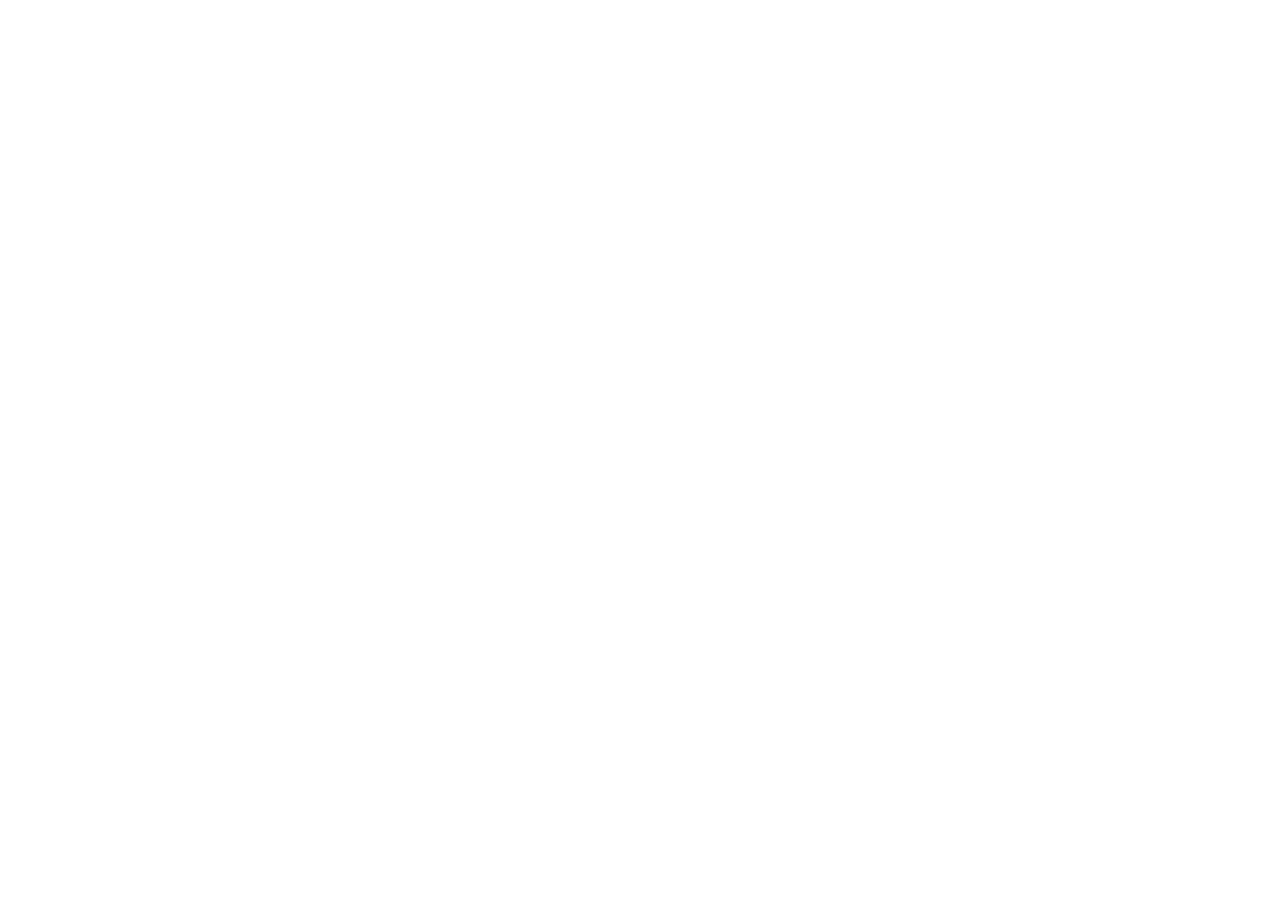
==== index.html @ 1efcdea5 "Criei o repositório" ====
<!DOCTYPE html>
<html lang="pt-BR">
<head>
    <meta charset="UTF-8">
    <meta http-equiv="X-UA-Compatible" content="IE=edge">
    <meta name="viewport" content="width=device-width, initial-scale=1.0">
    <title>Projeto Redes Sociais</title>
    <link rel="shortcut icon" href="favicon.ico" type="image/x-icon">
</head>
<body>
    
</body>
</html>
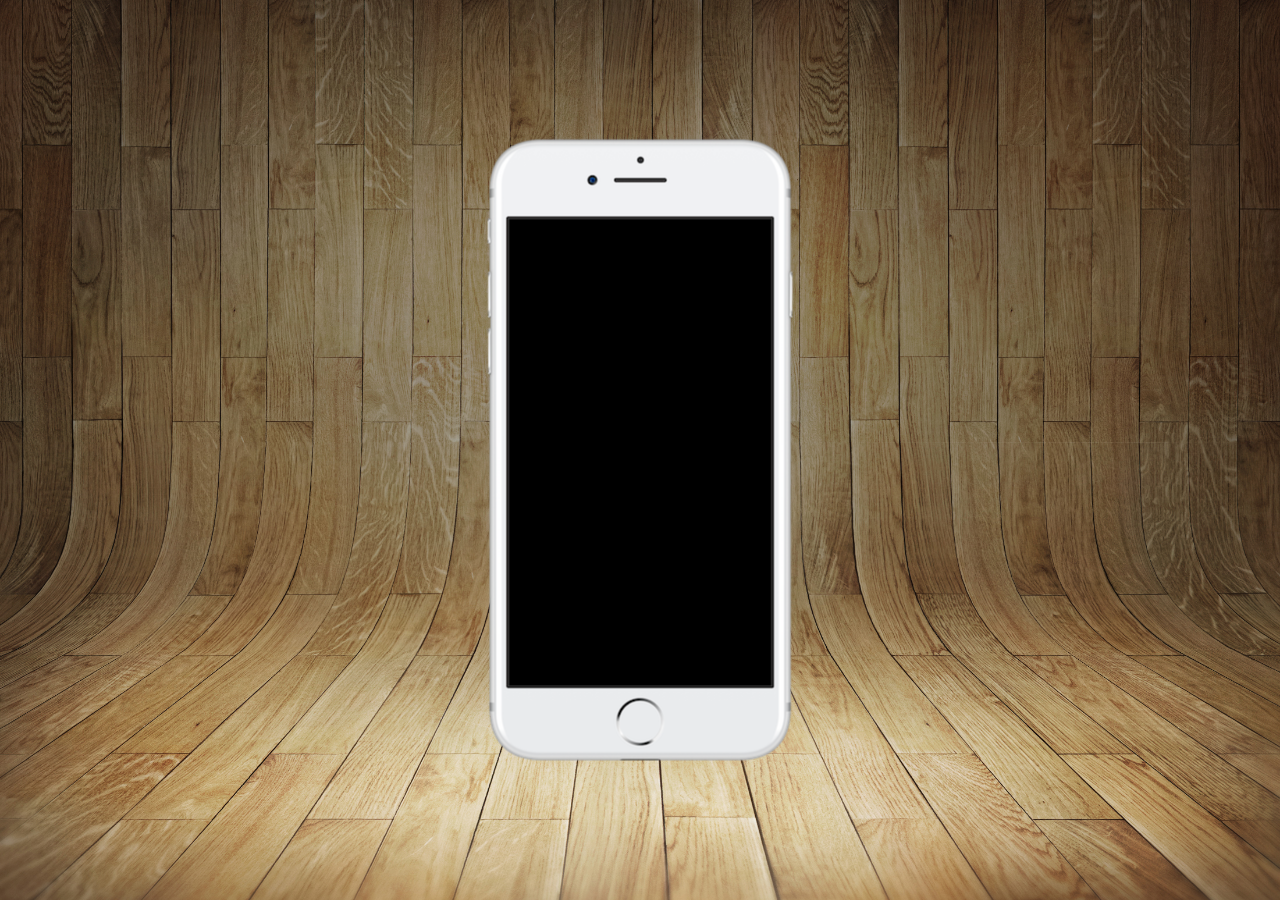
==== commit 2b73db7d: "site projeto social" ====
--- a/index.html
+++ b/index.html
@@ -6,8 +6,15 @@
     <meta name="viewport" content="width=device-width, initial-scale=1.0">
     <title>Projeto Redes Sociais</title>
     <link rel="shortcut icon" href="favicon.ico" type="image/x-icon">
+    <link rel="stylesheet" href="estilos/style.css">
 </head>
-<body>
+<body></body>
+    <section id="telefone">
+
+    </section>
+    <section id="redes-sociais">
+
+    </section>
     
 </body>
 </html>--- a/estilos/style.css
+++ b/estilos/style.css
@@ -0,0 +1,39 @@
+@charset "UTF-8";
+
+* {
+    margin: 0px;
+    padding: 0px;
+    font-family: Arial, Helvetica, sans-serif;
+}
+
+html, body {
+    height: 100vh;
+    width: 100vw;
+    background: black
+
+}
+
+body {
+    background: black url(../imagens/fundo-madeira.jpg);
+    background-size: cover;
+    background-attachment: fixed;
+
+}
+
+main {
+    position: relative;
+    height: 100vh;
+   
+    
+}
+
+section#telefone {
+    position: absolute;
+    top: 50%;
+    left: 50%;
+    transform: translate(-50%, -50%);
+    height: 627px;
+    width: 311px;
+    background: url('../imagens/frame-iphone.png') no-repeat;
+    
+}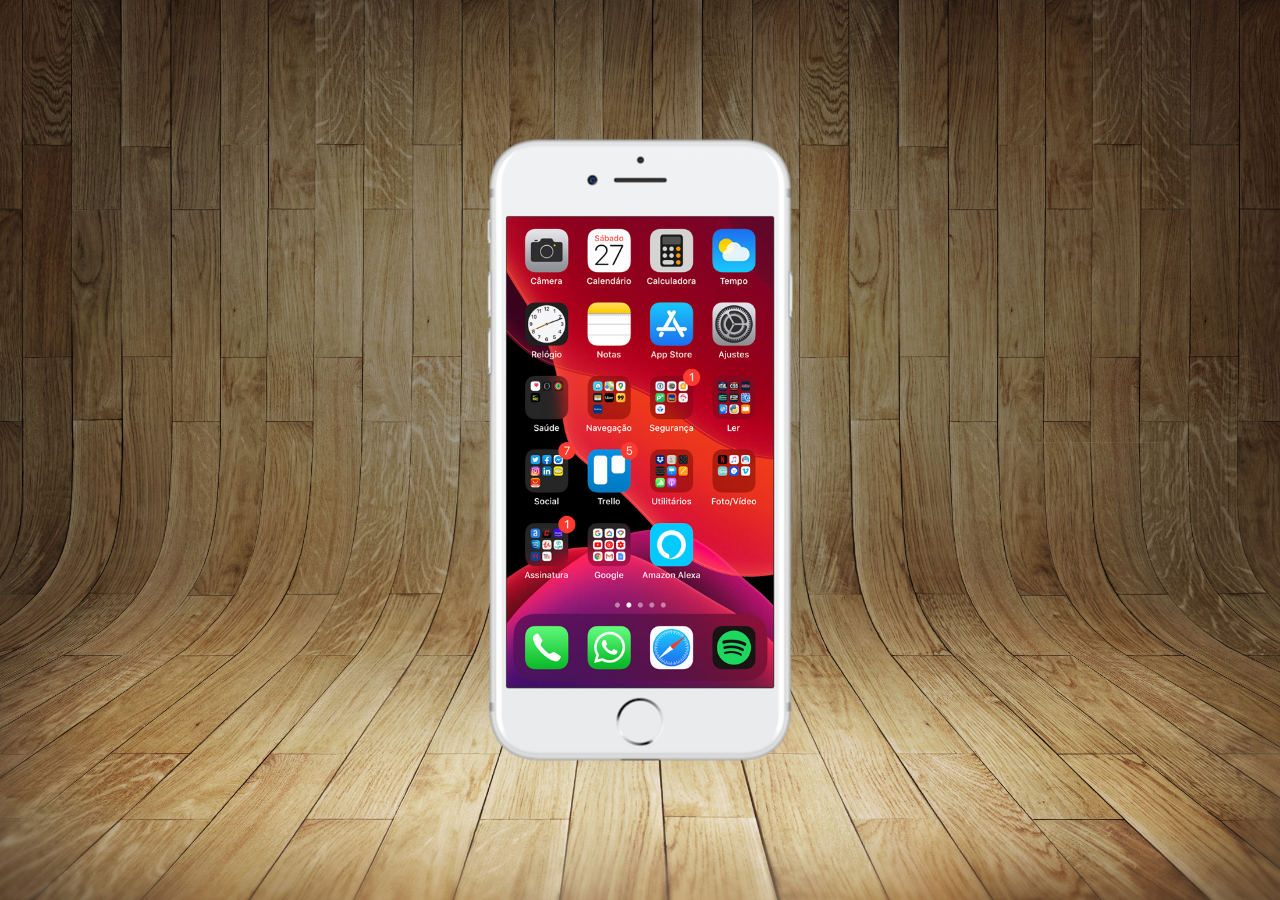
==== commit 6ed72146: "Criei a tela home" ====
--- a/index.html
+++ b/index.html
@@ -10,6 +10,7 @@
 </head>
 <body></body>
     <section id="telefone">
+        <iframe src="home.html" name="tela" id="tela" frameborder="0"></iframe>
 
     </section>
     <section id="redes-sociais">
--- a/estilos/style.css
+++ b/estilos/style.css
@@ -36,4 +36,13 @@
     width: 311px;
     background: url('../imagens/frame-iphone.png') no-repeat;
     
+}
+
+iframe#tela {
+    position: relative;
+    top: 80px;
+    left: 22px;
+    width: 267px;
+    height: 471px;
+
 }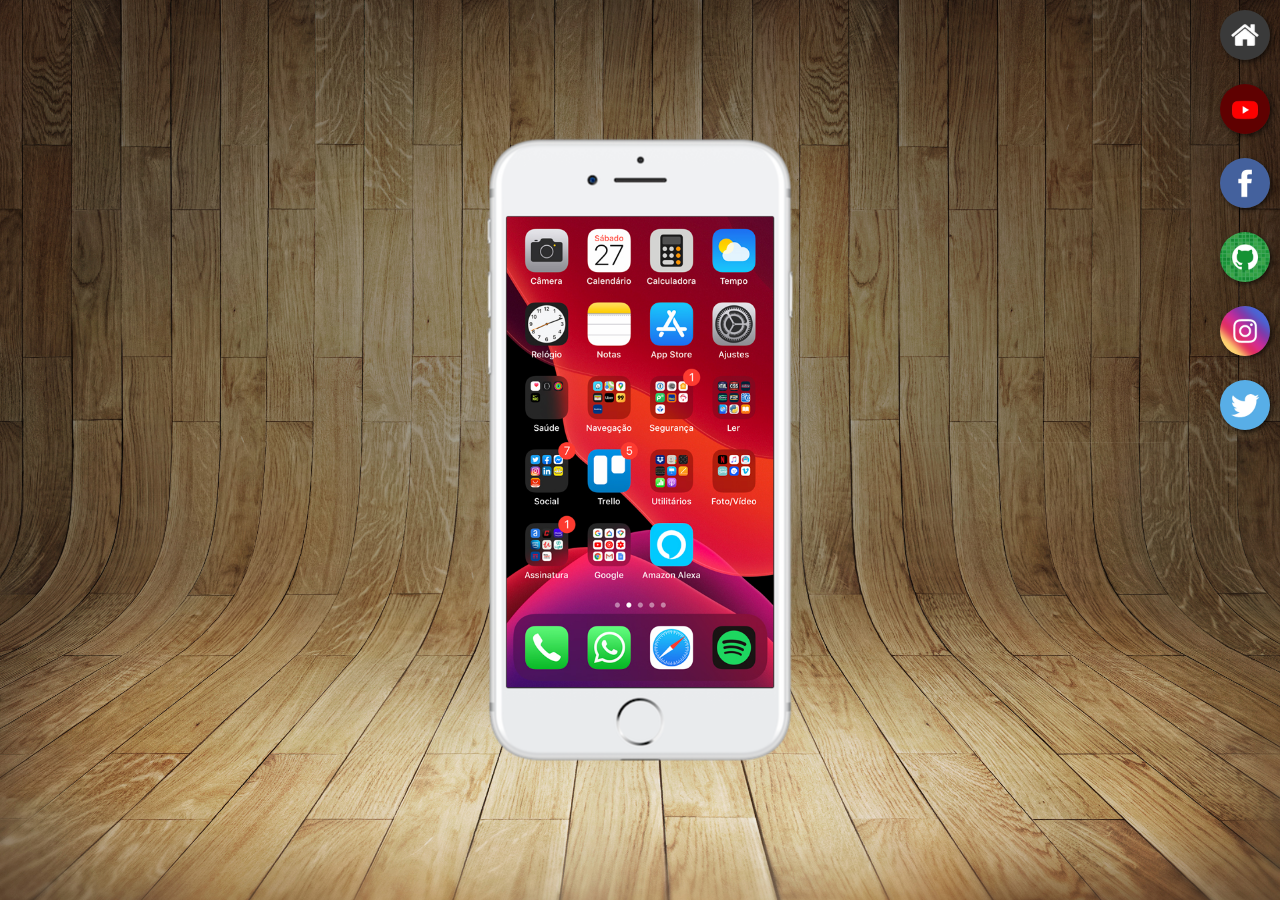
==== commit 8ff62406: "Botões na lateral" ====
--- a/index.html
+++ b/index.html
@@ -14,6 +14,12 @@
 
     </section>
     <section id="redes-sociais">
+        <a href="#" target="tela"><img src="imagens/logo-home.jpg" alt="home"></a><br>
+        <a href="#" target="tela"><img src="imagens/logo-youtube.jpg" alt="youtube"></a><br>
+        <a href="#" target="tela"><img src="imagens/logo-facebook.jpg" alt="facebook"></a><br>
+        <a href="#" target="tela"><img src="imagens/logo-github.jpg" alt="github"></a><br>
+        <a href="#" target="tela"><img src="imagens/logo-instagram.jpg" alt="instagram"></a><br>
+        <a href="#" target="tela"><img src="imagens/logo-twitter.jpg" alt="home"></a>
 
     </section>
     
--- a/estilos/style.css
+++ b/estilos/style.css
@@ -45,4 +45,23 @@
     width: 267px;
     height: 471px;
 
-}+}
+
+section#redes-sociais img {
+    width: 50px;
+    margin: 10px;
+    border-radius: 50%;
+    box-shadow: 2px 2px 5px rgba(0, 0, 0, 0.623);
+    box-sizing: border-box;
+}
+
+section#redes-sociais {
+    text-align: right;
+}
+
+section#redes-sociais img:hover {
+    border: 2px solid rgba(255, 255, 255, 0.637);
+    transform: translate(-3px, -3px);
+    box-shadow: 5px 5px 10px rgba(0, 0, 0, 0.507);
+    transition: transform 0.3s,border 0.3s;
+}
